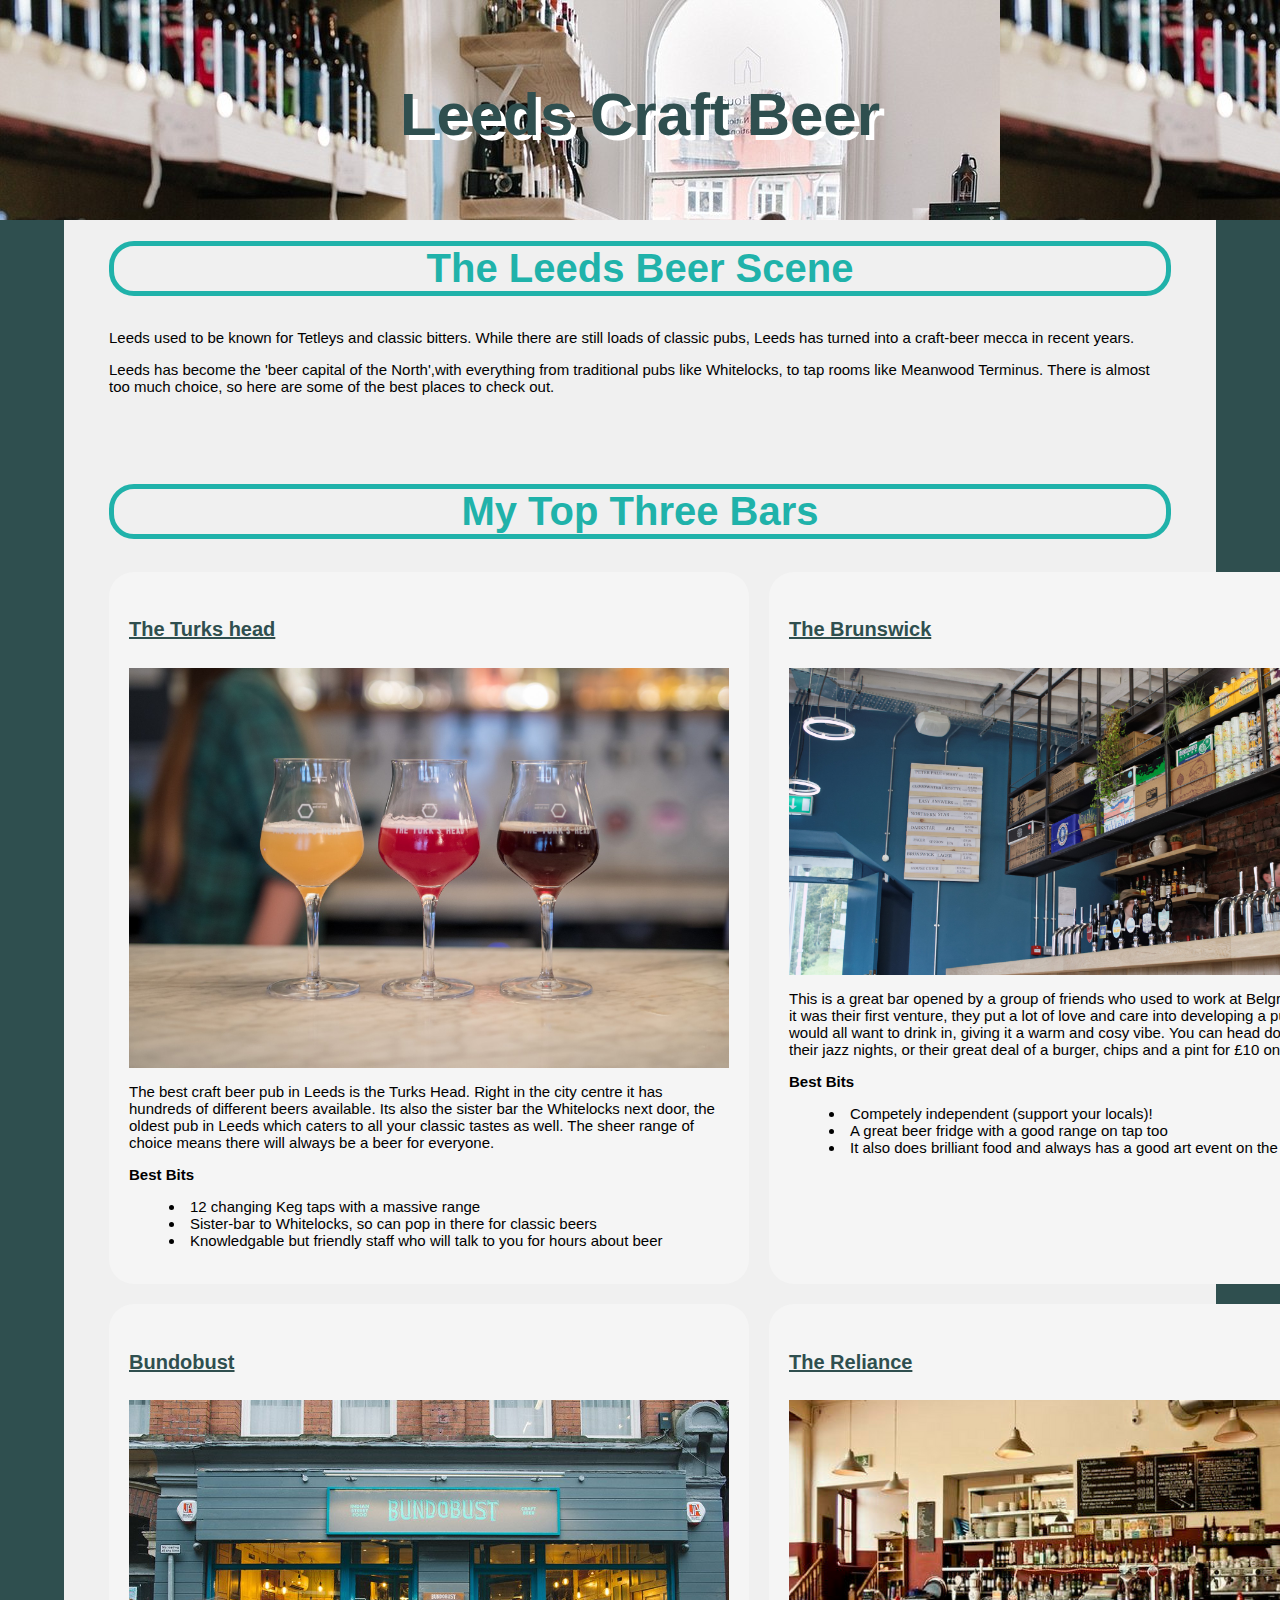
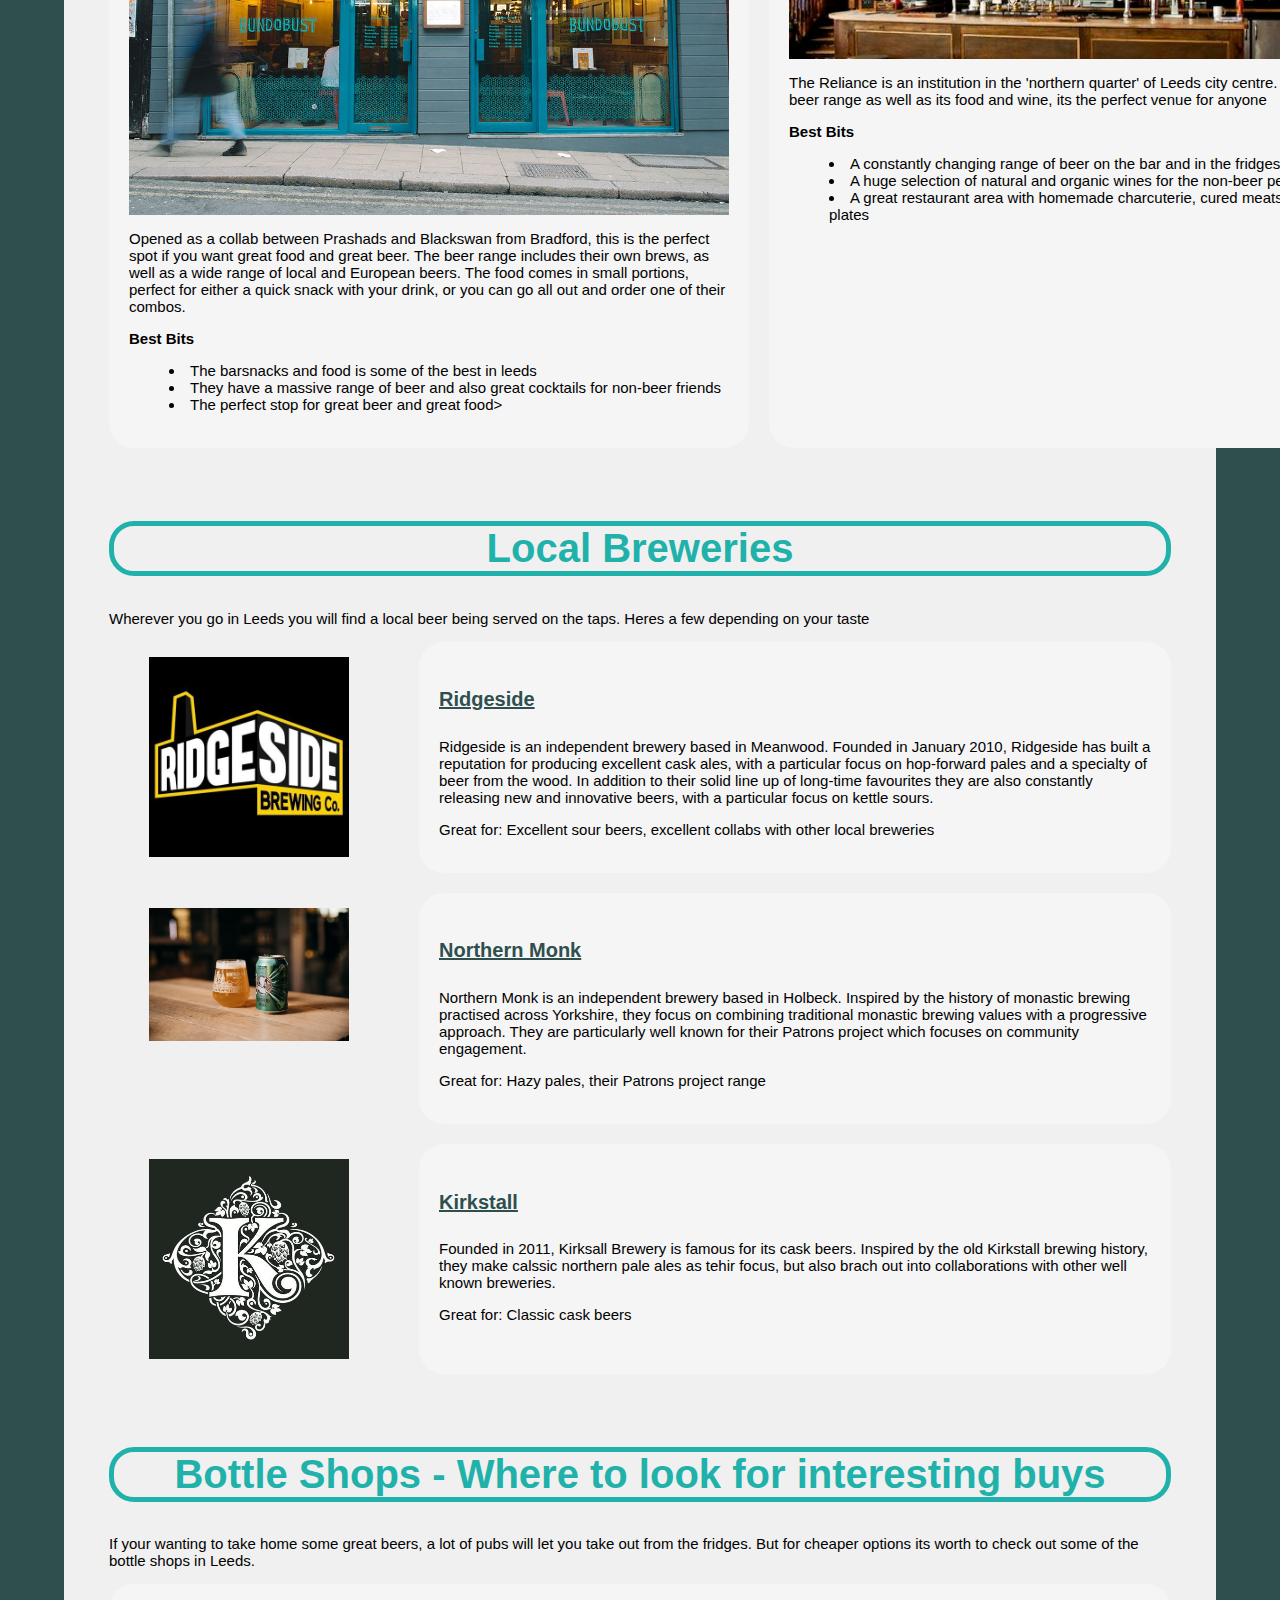
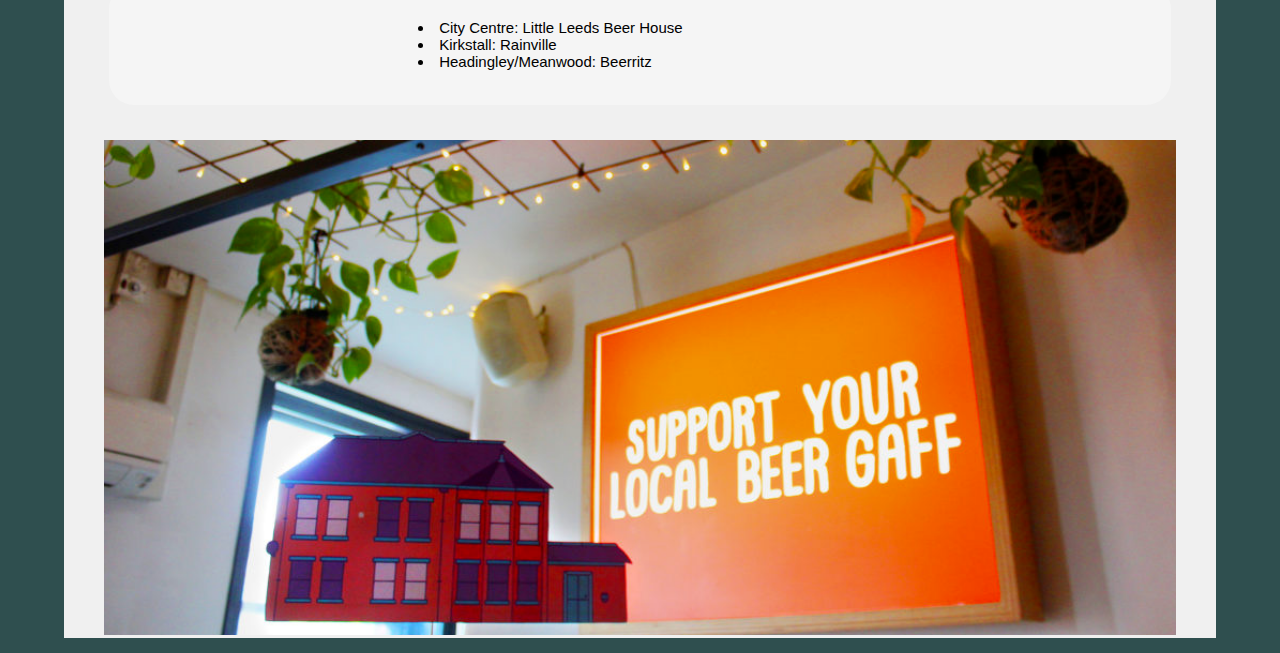
==== myblog.html @ 970b958e "Initial commit" ====
<!DOCTYPE html>
<html>
<head>
  <title>Leeds Beer Recommendations</title>
  <link rel="stylesheet" type="text/css" href="css/style.css">
</head>

<body>
  <header><h1>Leeds Craft Beer</h1></header>

  <main>

    <section>
      <h2>The Leeds Beer Scene</h2>
        <p>Leeds used to be known for Tetleys and classic bitters. While there are still loads of classic pubs, Leeds has turned into a craft-beer mecca in recent years.
        <p>Leeds has become the 'beer capital of the North',with everything from traditional pubs like Whitelocks, to tap rooms like
          Meanwood Terminus. There is almost too much choice, so here are some of the best places to check out.</p>
    </section>

    <section>
      <h2>My Top Three Bars</h2>

        <article class="bestbars">

          <div class="turkshead">
            <h4>The Turks head</h4>
              <img class="myimage" src="images/turkshead.jpg" alt="the Turks Head" width="600px">
              <p>The best craft beer pub in Leeds is the Turks Head. Right in the city centre it has hundreds of different beers available. Its also the sister bar the Whitelocks next door, the oldest pub in Leeds which caters to all your classic tastes as well. The sheer range of choice means there will always be a beer for everyone.</p>
              <p class="bestbits">Best Bits</p>
                <ul>
                  <li>12 changing Keg taps with a massive range</li>
                  <li>Sister-bar to Whitelocks, so can pop in there for classic beers</li>
                  <li>Knowledgable but friendly staff who will talk to you for hours about beer</li>
                </ul>
          </div>

          <div class="border" class="brunswick">
            <h4 id="brunswick">The Brunswick</h4>
              <img class="myimage" src="images/thebrunswick.jpg" alt="The Brunswick" width="600px">
              <p>This is a great bar opened by a group of friends who used to work at Belgrave together. As it was their first venture, they put a lot of love and care into developing a pub that they would all want to drink in, giving it a warm and cosy vibe. You can head down for one of their jazz nights, or their great deal of a burger, chips and a pint for £10 on a Wedenesday.</p>
              <p class="bestbits">Best Bits</p>
                <ul>
                  <li>Competely independent (support your locals)!</li>
                  <li>A great beer fridge with a good range on tap too</li>
                  <li>It also does brilliant food and always has a good art event on the top floor</li>
                </ul>
            </div>

            <div class=bundobust>
              <h4 id="bundobust">Bundobust</h4>
                <img class="myimage" src="images/Bundobust.jpg" alt="bundobust food" width="600px">
                <p>Opened as a collab between Prashads and Blackswan from Bradford, this is the perfect spot if you want great food and great beer. The beer range includes their own brews, as well as a wide range of local and European beers. The food comes in small portions, perfect for either a quick snack with your drink, or you can go all out and order one of their combos.</p>
                <p class="bestbits">Best Bits</p>
                  <ul>
                    <li>The barsnacks and food is some of the best in leeds</li>
                    <li>They have a massive range of beer and also great cocktails for non-beer friends</li>
                    <li>The perfect stop for great beer and great food>
                  </ul>
              </div>

              <div class="Reliance">
                <h4>The Reliance</h4>
                  <img class="myimage" src="images/thereliance.png" alt="the Reliance" width="600px">
                <p>The Reliance is an institution in the 'northern quarter' of Leeds city centre. Famous for its beer range as well as its food and wine, its the perfect venue for anyone</p>
                <p class="bestbits">Best Bits</p>
                  <ul>
                    <li>A constantly changing range of beer on the bar and in the fridges</li>
                    <li>A huge selection of natural and organic wines for the non-beer people</li>
                    <li>A great restaurant area with homemade charcuterie, cured meats and seasonal plates</li>
                  </ul>
              </div>

        </article>
    </section>

    <section>
      <h2>Local Breweries</h2>
          <p>Wherever you go in Leeds you will find a local beer being served on the taps. Heres a few depending on your taste </p>
        <article class="gridcontainer">
          <figure class="item4">
            <img class="myimage" src="images/ridgeside.jpeg" alt="ridgeside logo" width="200px">
          </figure>
          <div class="item1">
            <h4>Ridgeside</h4>
              <p> Ridgeside is an independent brewery based in Meanwood. Founded in January 2010, Ridgeside has built a reputation for producing excellent cask ales, with a particular focus on hop-forward pales and a specialty of beer from the wood. In addition to their solid line up of long-time favourites they are also constantly releasing new and innovative beers, with a particular focus on kettle sours.</p>
              <p><bold>Great for:</bold> Excellent sour beers, excellent collabs with other local breweries</p>
          </div>

          <figure class="item5">
            <img class="myimage" src="images/northernmonkbrew.jpg" width="200px">
          </figure>
          <div class="item2">
            <h4>Northern Monk</h4>
              <p>Northern Monk is an independent brewery based in Holbeck. Inspired by the history of monastic brewing practised across Yorkshire, they focus on combining traditional monastic brewing values with a progressive approach. They are particularly well known for their Patrons project which focuses on community engagement.</p>
              <p><bold>Great for:</bold> Hazy pales, their Patrons project range</p>
          </div>

          <figure class="item6">
            <img class="myimage" src="images/kirkstall.jpg" width=200px>
          </figure>
          <div class="item3">
            <h4>Kirkstall</h4>
              <p>Founded in 2011, Kirksall Brewery is famous for its cask beers. Inspired by the old Kirkstall brewing history, they make calssic northern pale ales as tehir focus, but also brach out into collaborations with other well known breweries.</p>
              <p><bold>Great for:</bold> Classic cask beers</p>
          </div>

        </article>
    </section>

    <section>
      <article>
        <h2>Bottle Shops - Where to look for interesting buys</h2>
           <p>If your wanting to take home some great beers, a lot of pubs will let you take out from the fridges. But for cheaper options its worth to check out some of the bottle shops in Leeds. </p>
          <div class="bottleshops">
            <div></div>
            <div class="bslist">
              <ul>
                <li>City Centre: Little Leeds Beer House</li>
                <li>Kirkstall: Rainville</li>
                <li>Headingley/Meanwood: Beerritz</li>
              </ul>
            </div>
      </article>
    </section>
    <figure class="support">
      <img src="./images/supportyourlocal2.png" alt="support your local beer gaff" width=100%>
    </figure>
  </main>

</body>
</html>
---- css/style.css ----
body {
  font: 15px arial, sans-serif;
  margin-left: auto;
  margin-right: auto;
  background-color:#2F4F4F;
}

section {
  margin-left: 25px;
  margin-right: 25px;
  padding: 20px;
}

header {
  background-image: url("../images/littleleedsbeerhouse.jpeg");
  height: 180px;
  padding: 40px 0 0 0;
  position: fixed;
  top: 0;
  width: 100%;
}

main {
  width: 90%;
  margin: 0 auto;
  background-color:  #f0f0f0;
  padding-top: 180px;
}


h1 {
  color: #2F4F4F;
  font-weight: bolder;
  font-size: 60px;
  text-shadow: 5px 5px #fff;
  text-align: center;
}

h2 {
  color: #20B2AA;
  font-weight: bolder;
  font-size: 40px;
  border-style: solid;
  border-width: 5px;
  text-align: center;
  border-radius: 25px;
}

h4 {
  color: #2F4F4F;
  font-weight: bolder;
  font-size: 20px;
  text-decoration: underline;
}

ul, ol {
    list-style-position: inside;
}

.myimage {
       display:block;
       margin-left: auto;
       margin-right: auto;
   }

.bestbits{
  font-size: 15px;
  font-weight: bold;
}

.bestbars {
display: grid;
grid-template-areas: "turkshead brunswick" "bundobust reliance";
grid-column-gap: 20px;
grid-row-gap: 20px;
}

.bestbars div {
  background-color: #F5F5F5;
  border-radius: 25px;
  padding: 20px;
}

.turkshead {
  grid-area: "turkshead";
}

.brunswick {
  grid-area: "brunswick";
}

.bundobust {
  grid-area: "bundobust";
}

.reliance {
  grid-area: "reliance";
}

.gridcontainer {
  display: grid;
  grid-template-areas: "item4 item1" "item5 item2" "item6 item3";
  grid-column-gap: 30px;
  grid-row-gap: 20px;
}

.gridcontainer div {
  background-color: #F5F5F5;
  border-radius: 25px;
  padding: 20px;
}

#item1{
  grid-area: "item1";
}

#item2{
  grid-area: "item2";
}

#item3{
  grid-area: "item3";
}

#item4{
  grid-area: "item4";
}

#item5{
  grid-area: "item5";
}

#item6{
  grid-area: "item6";
}

.bottleshops {
  display: grid;
  grid-template-areas: "blank1 bslist blank2";
  grid-column-gap: 30px;
  grid-row-gap: 20px;
  background-color: #F5F5F5;
  border-radius: 25px;
  padding: 20px;
}

.support {
  object-fit: fill;
}
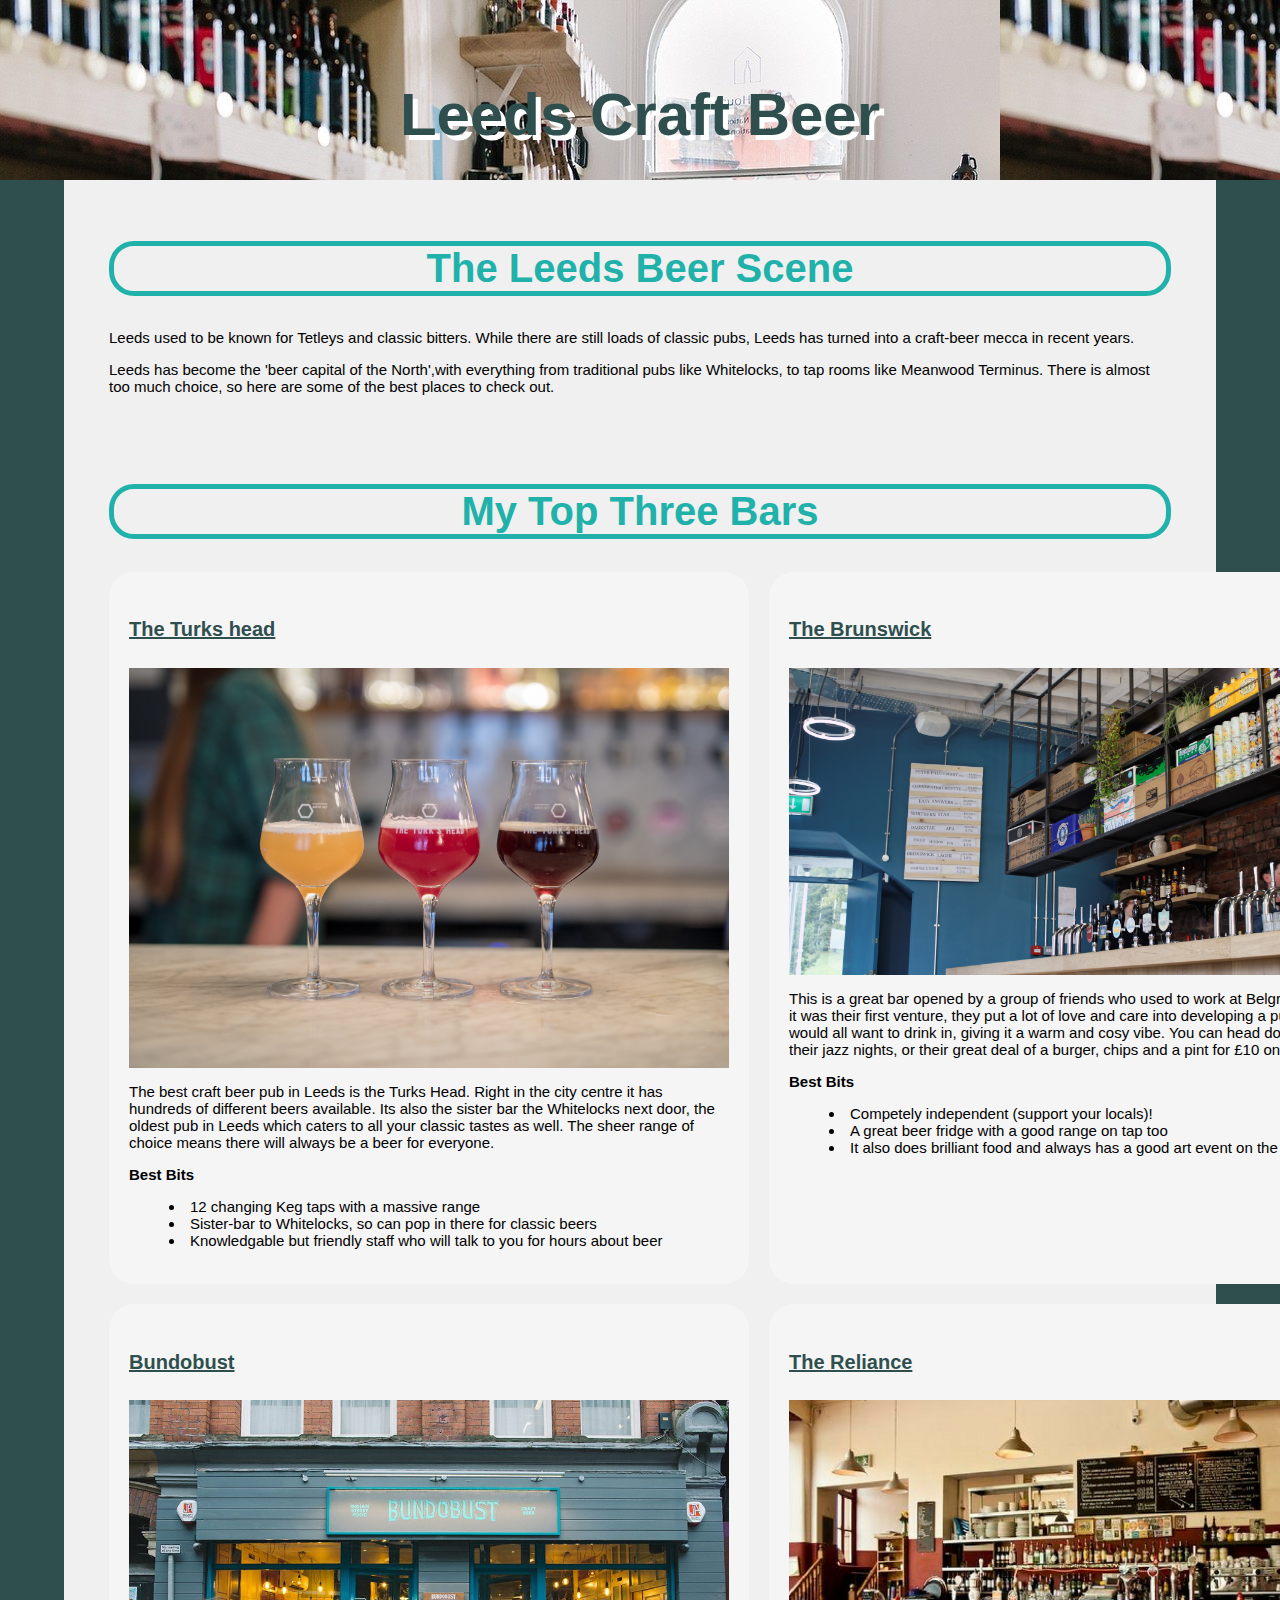
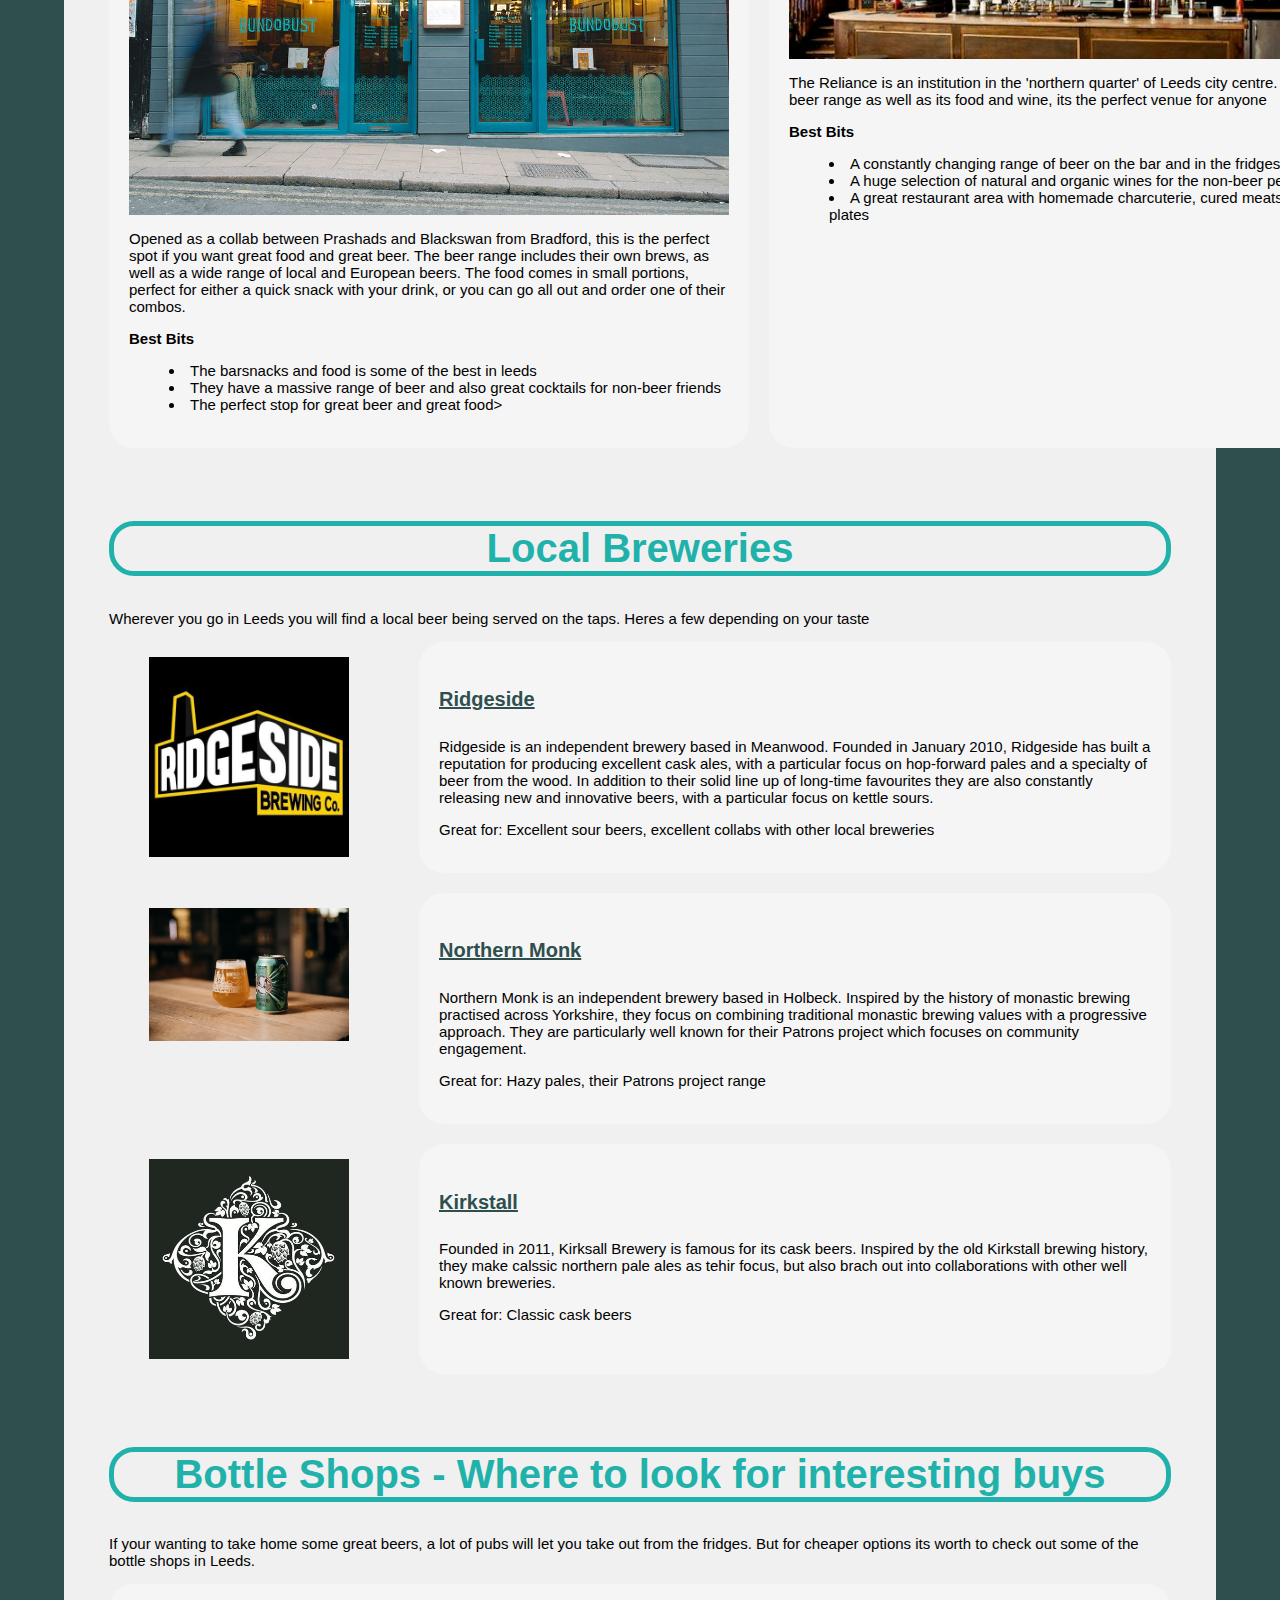
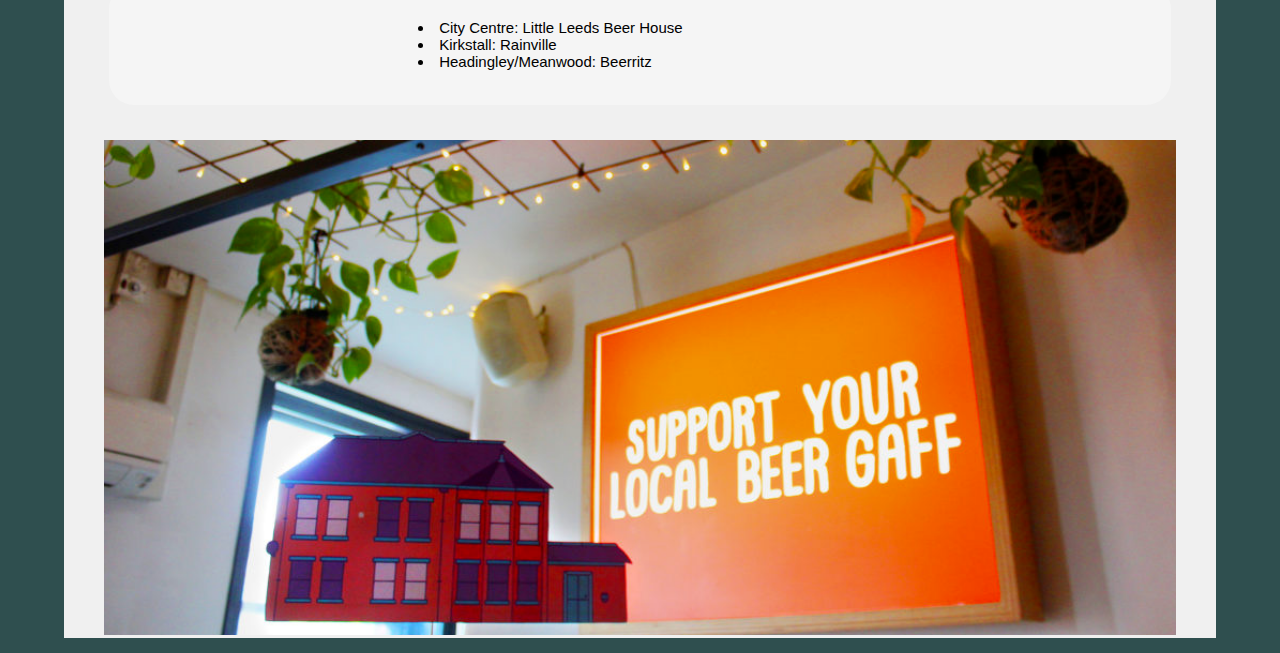
==== commit 14df8790: "responsive" ====
--- a/myblog.html
+++ b/myblog.html
@@ -1,6 +1,7 @@
 <!DOCTYPE html>
 <html>
 <head>
+  <meta name="viewport" content="width=device-width, initial-scale=1.0">
   <title>Leeds Beer Recommendations</title>
   <link rel="stylesheet" type="text/css" href="css/style.css">
 </head>
--- a/css/style.css
+++ b/css/style.css
@@ -1,3 +1,7 @@
+* {
+  box-sizing: border-box;
+}
+
 body {
   font: 15px arial, sans-serif;
   margin-left: auto;
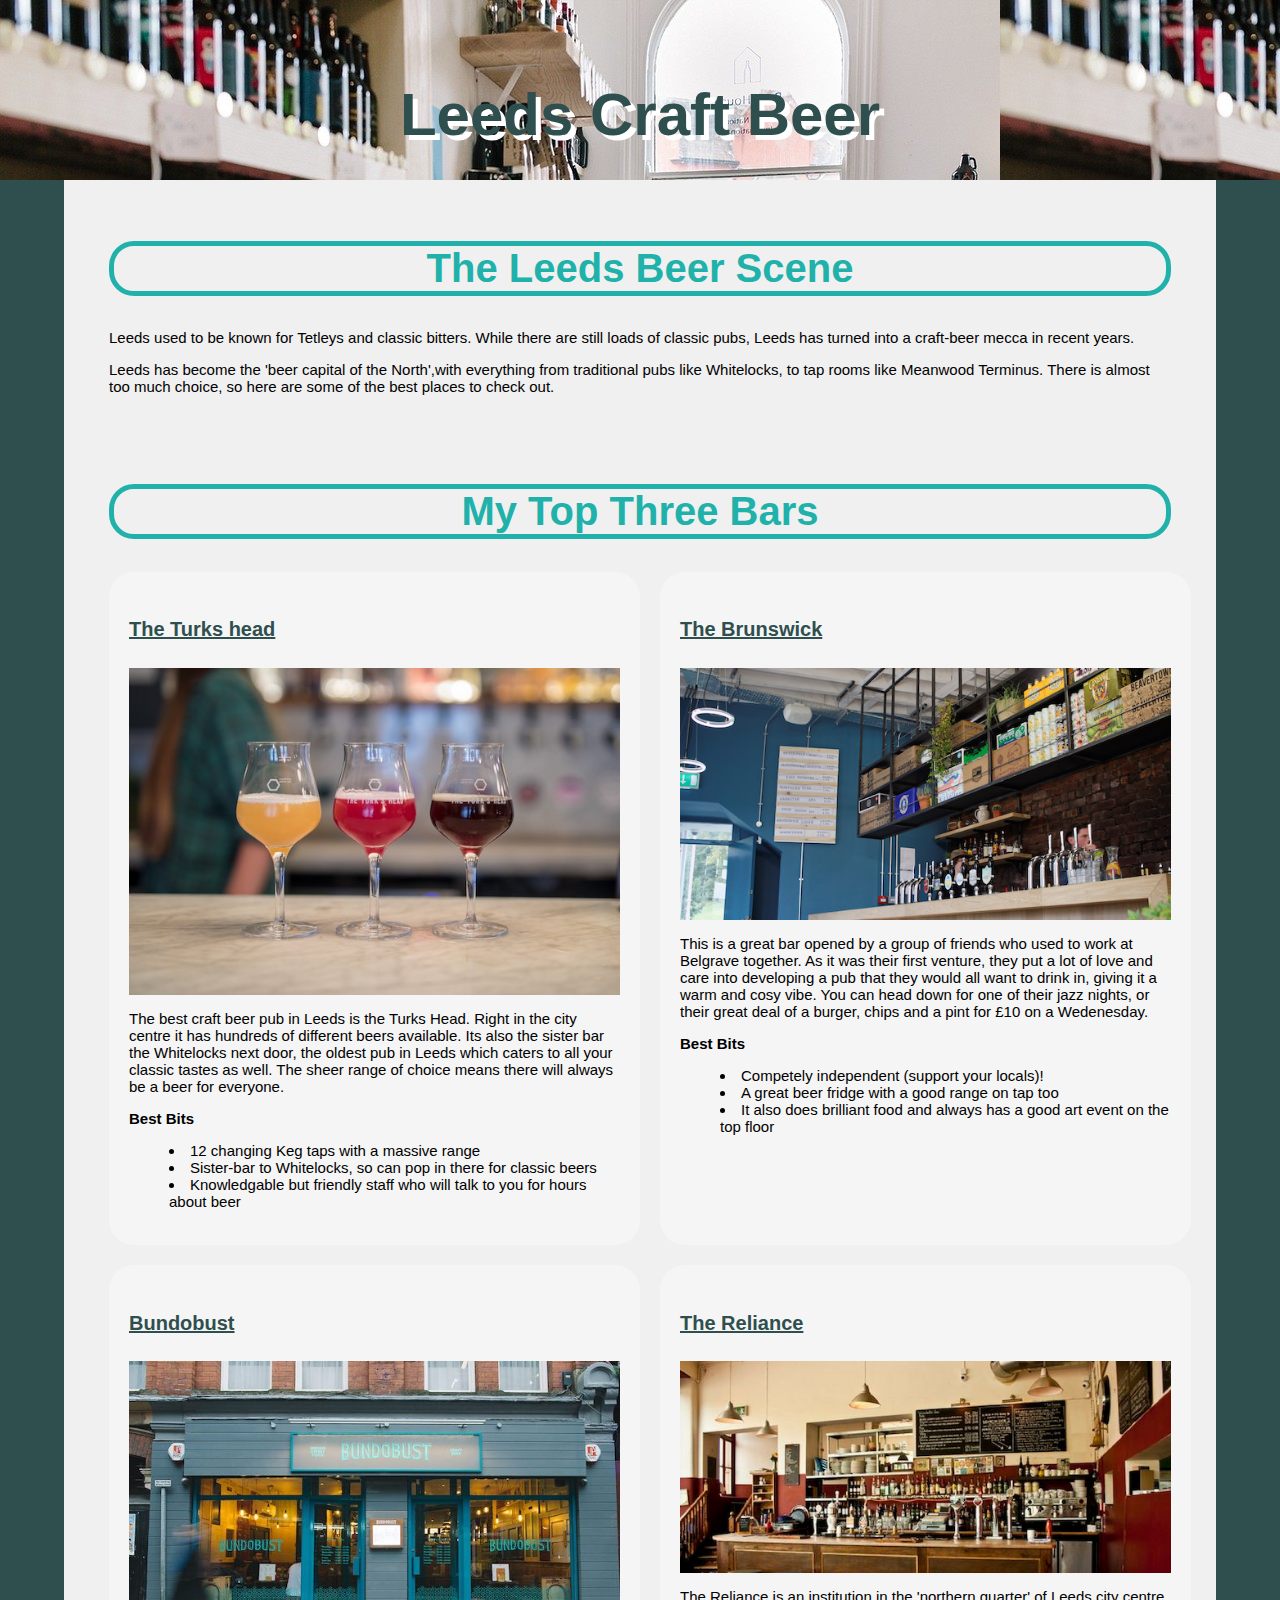
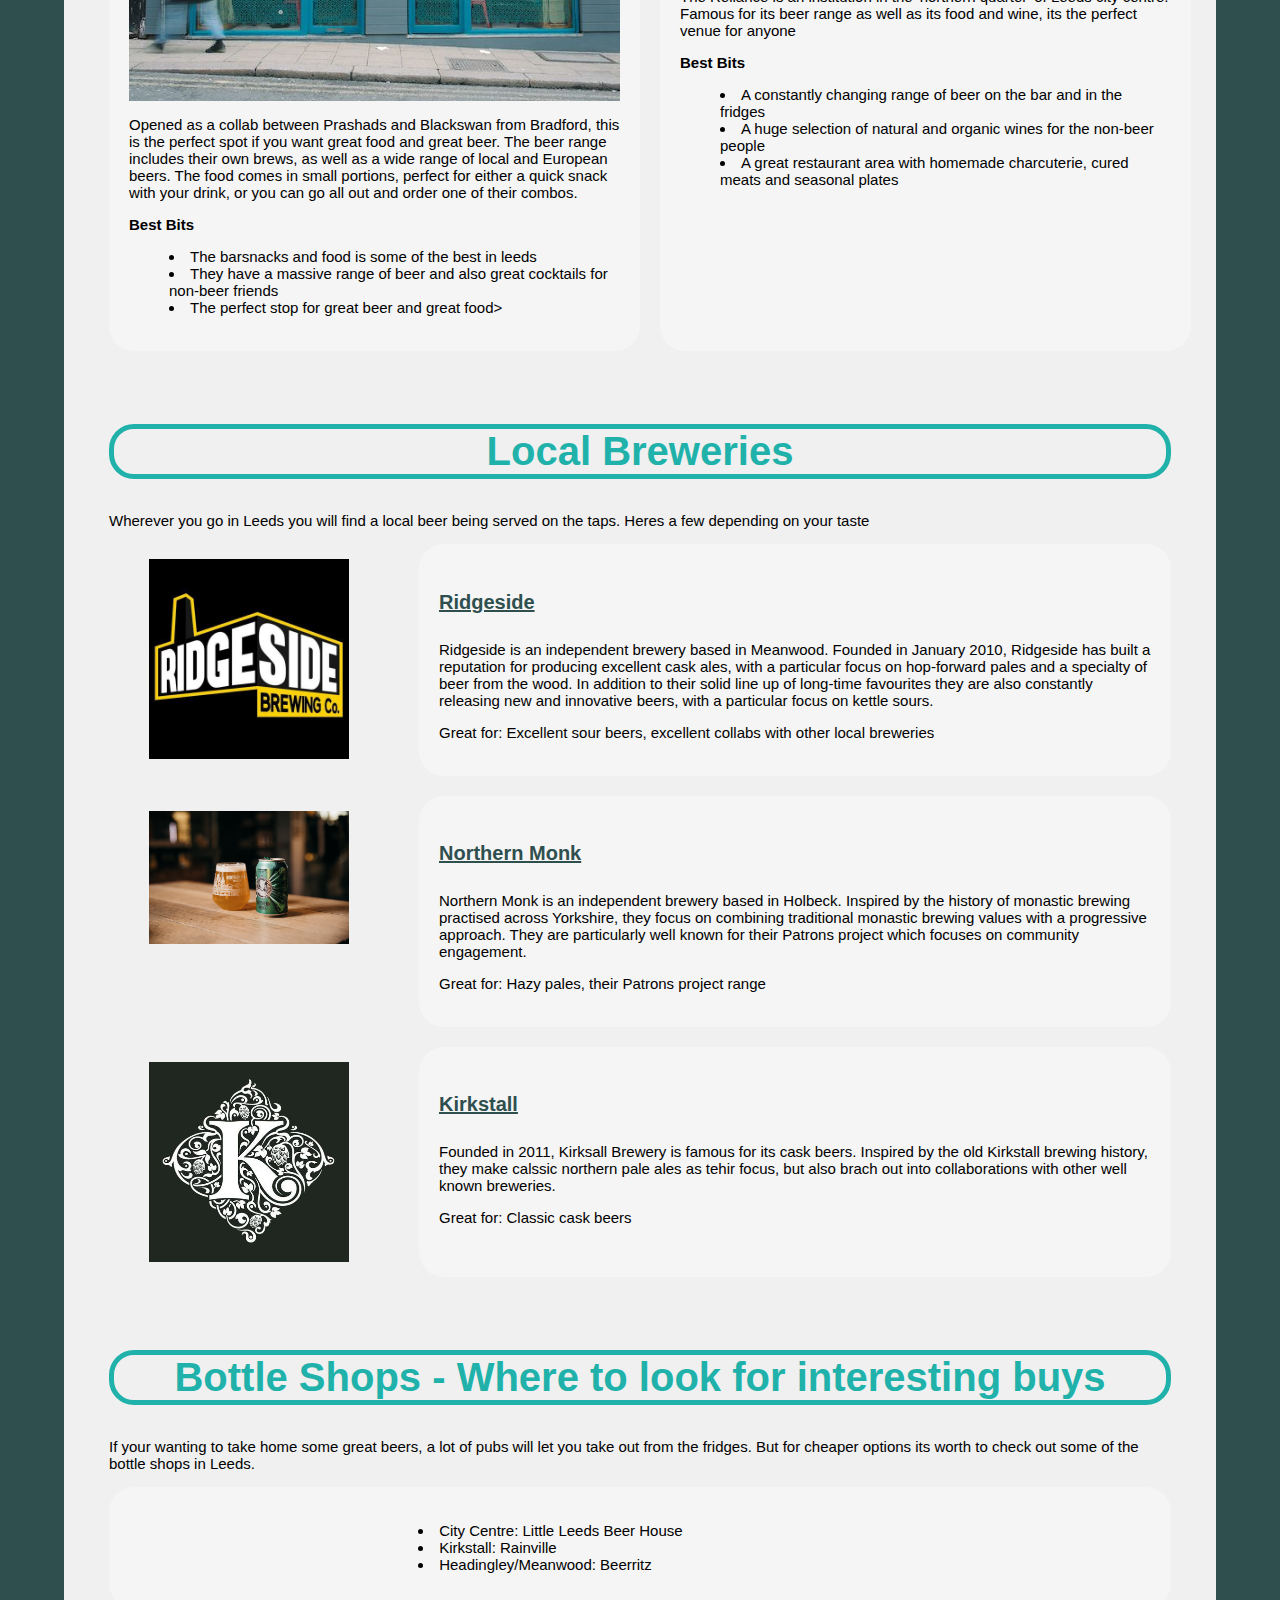
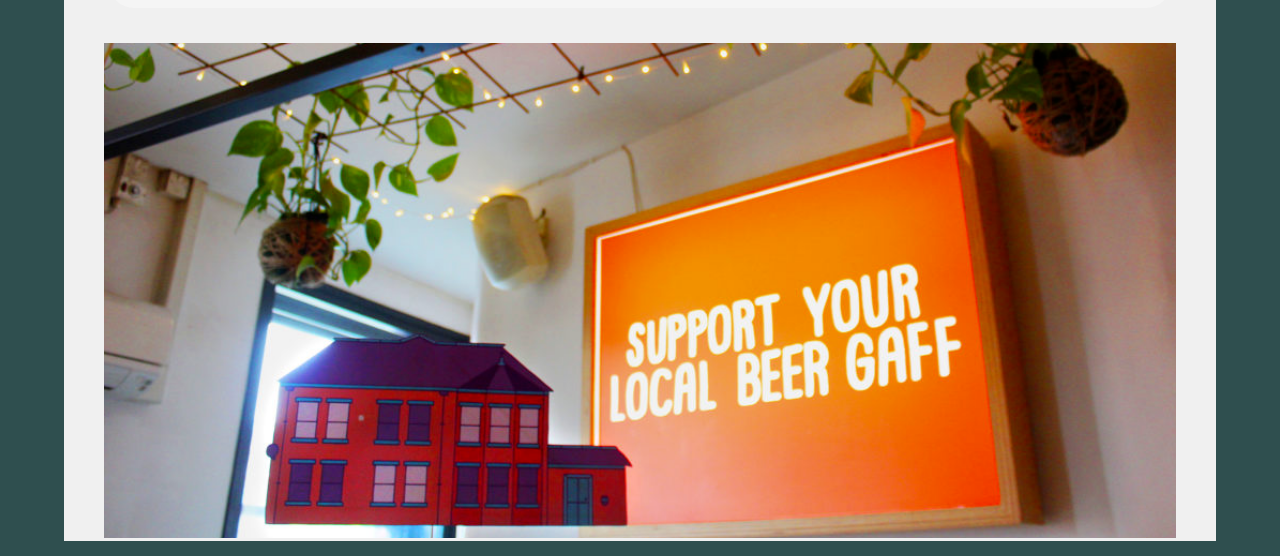
==== commit fdd50f31: "responsive 2" ====
--- a/myblog.html
+++ b/myblog.html
@@ -25,7 +25,7 @@
 
           <div class="turkshead">
             <h4>The Turks head</h4>
-              <img class="myimage" src="images/turkshead.jpg" alt="the Turks Head" width="600px">
+              <img class="myimage" src="images/turkshead.jpg" alt="the Turks Head" class="responsive">
               <p>The best craft beer pub in Leeds is the Turks Head. Right in the city centre it has hundreds of different beers available. Its also the sister bar the Whitelocks next door, the oldest pub in Leeds which caters to all your classic tastes as well. The sheer range of choice means there will always be a beer for everyone.</p>
               <p class="bestbits">Best Bits</p>
                 <ul>
@@ -37,7 +37,7 @@
 
           <div class="border" class="brunswick">
             <h4 id="brunswick">The Brunswick</h4>
-              <img class="myimage" src="images/thebrunswick.jpg" alt="The Brunswick" width="600px">
+              <img class="myimage" src="images/thebrunswick.jpg" alt="The Brunswick" class="responsive">
               <p>This is a great bar opened by a group of friends who used to work at Belgrave together. As it was their first venture, they put a lot of love and care into developing a pub that they would all want to drink in, giving it a warm and cosy vibe. You can head down for one of their jazz nights, or their great deal of a burger, chips and a pint for £10 on a Wedenesday.</p>
               <p class="bestbits">Best Bits</p>
                 <ul>
@@ -49,7 +49,7 @@
 
             <div class=bundobust>
               <h4 id="bundobust">Bundobust</h4>
-                <img class="myimage" src="images/Bundobust.jpg" alt="bundobust food" width="600px">
+                <img class="myimage" src="images/Bundobust.jpg" alt="bundobust food" class="responsive">
                 <p>Opened as a collab between Prashads and Blackswan from Bradford, this is the perfect spot if you want great food and great beer. The beer range includes their own brews, as well as a wide range of local and European beers. The food comes in small portions, perfect for either a quick snack with your drink, or you can go all out and order one of their combos.</p>
                 <p class="bestbits">Best Bits</p>
                   <ul>
@@ -61,7 +61,7 @@
 
               <div class="Reliance">
                 <h4>The Reliance</h4>
-                  <img class="myimage" src="images/thereliance.png" alt="the Reliance" width="600px">
+                  <img class="myimage" src="images/thereliance.png" alt="the Reliance" class="responsive">
                 <p>The Reliance is an institution in the 'northern quarter' of Leeds city centre. Famous for its beer range as well as its food and wine, its the perfect venue for anyone</p>
                 <p class="bestbits">Best Bits</p>
                   <ul>
--- a/css/style.css
+++ b/css/style.css
@@ -2,6 +2,10 @@
   box-sizing: border-box;
 }
 
+img {
+  object-fit: cover;
+  max-width: 100%;
+}
 body {
   font: 15px arial, sans-serif;
   margin-left: auto;
@@ -77,6 +81,7 @@
 grid-template-areas: "turkshead brunswick" "bundobust reliance";
 grid-column-gap: 20px;
 grid-row-gap: 20px;
+grid-template-columns: repeat( 2, 50% );
 }
 
 .bestbars div {
@@ -151,3 +156,8 @@
 .support {
   object-fit: fill;
 }
+
+/* .responsive {
+  max-width: 100%;
+  height: auto;
+} */
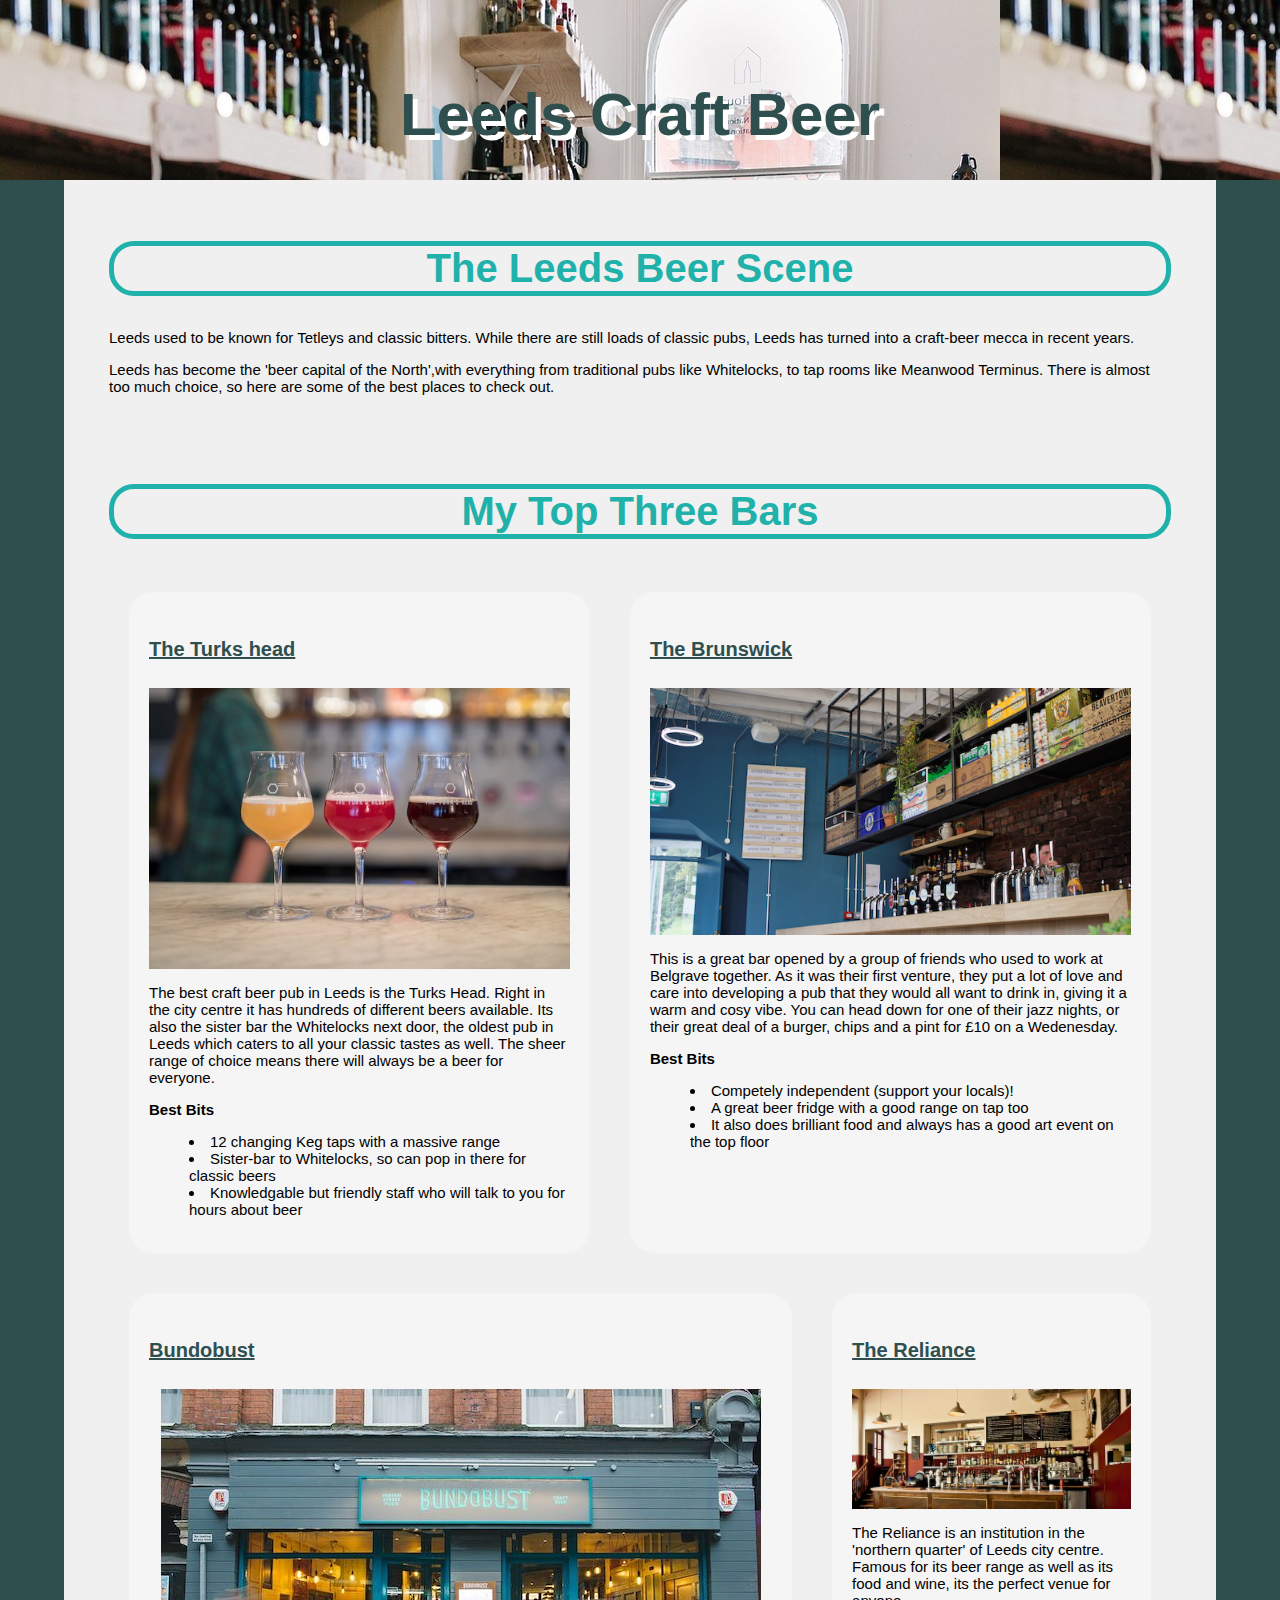
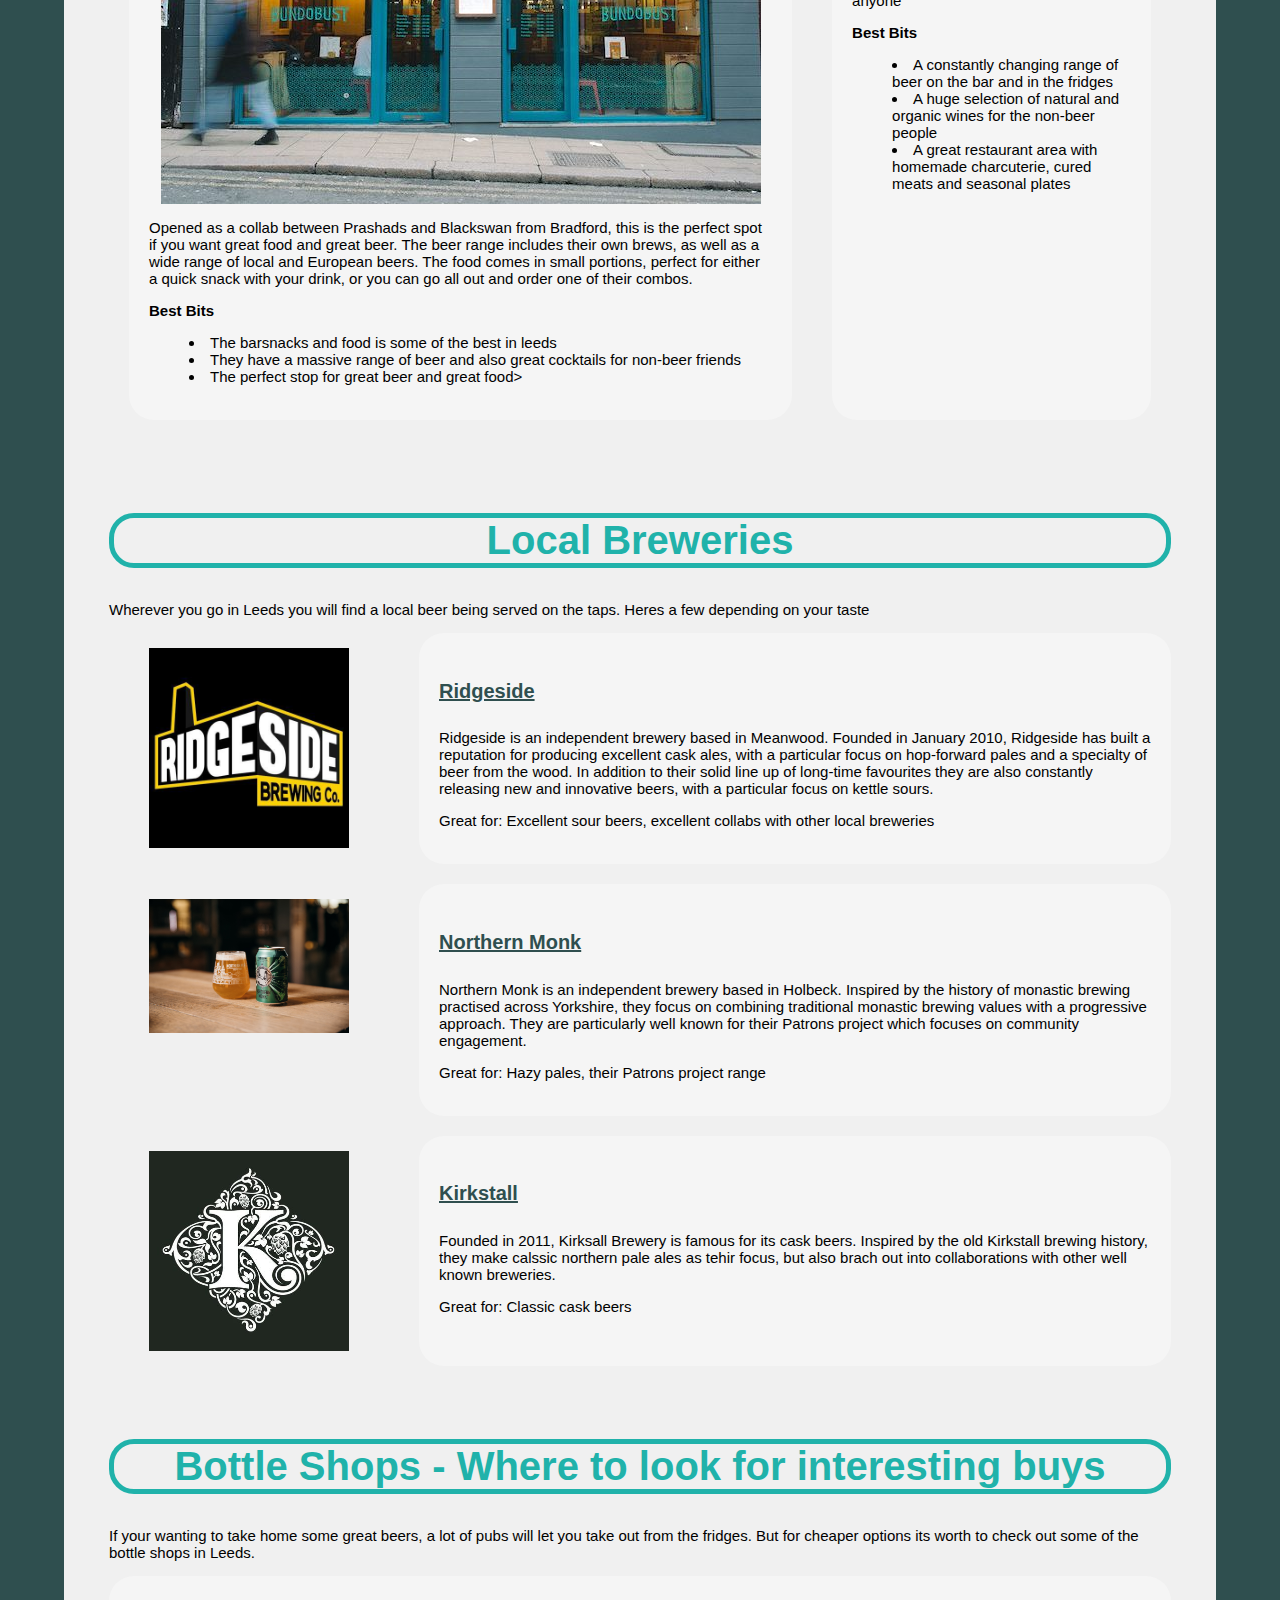
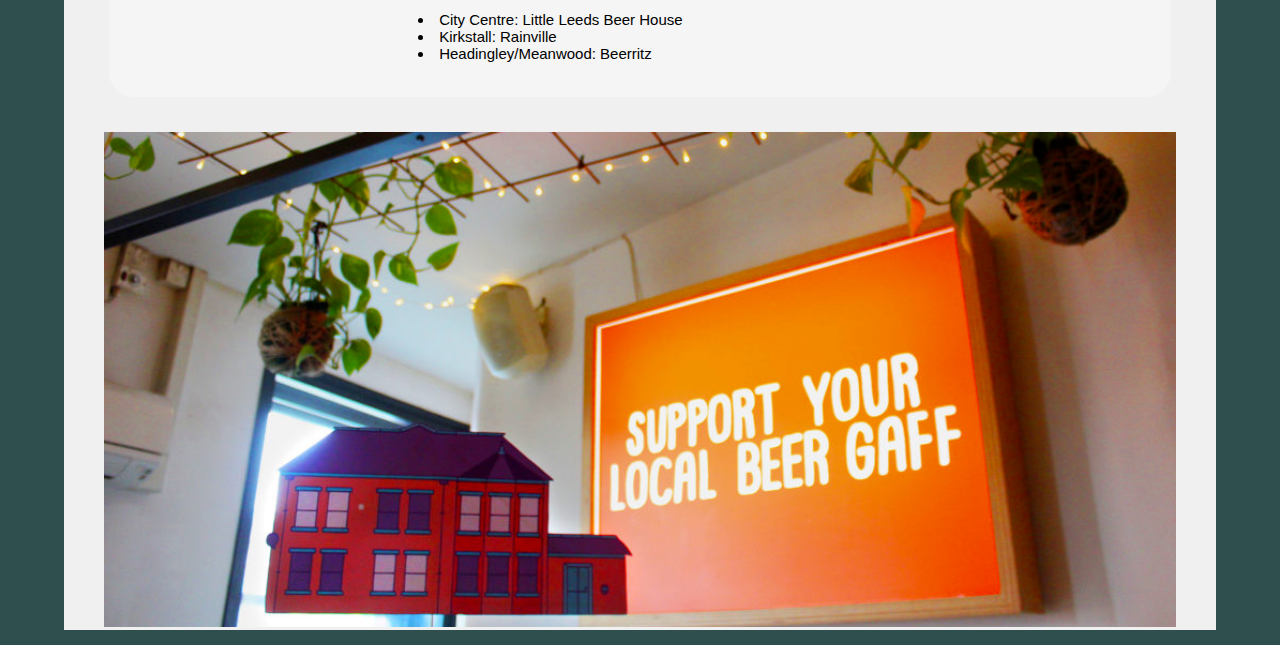
==== commit 8fbb6de7: "b" ====
--- a/myblog.html
+++ b/myblog.html
@@ -46,7 +46,8 @@
                   <li>It also does brilliant food and always has a good art event on the top floor</li>
                 </ul>
             </div>
-
+          </article>
+          <article class="bestbars2">
             <div class=bundobust>
               <h4 id="bundobust">Bundobust</h4>
                 <img class="myimage" src="images/Bundobust.jpg" alt="bundobust food" class="responsive">
--- a/css/style.css
+++ b/css/style.css
@@ -77,24 +77,82 @@
 }
 
 .bestbars {
+  display: flex;
+  flex-direction: row;
+  flex-wrap: nowrap;
+}
+
+.turkshead,
+.brunswick,
+ {
+  width: 100%;
+  margin: .5rem;
+  flex: 1 1 0;
+  width: 0;
+}
+
+@media screen and (max-width: 700px) {
+    .bestbars {
+    flex-wrap: wrap;
+  }
+}
+
+.bestbars2 {
+  display: flex;
+  flex-direction: row;
+  flex-wrap: nowrap;
+  justify-content: space-between;
+}
+
+.bundobust
+.reliance
+ {
+  width: 100%;
+  margin: .5rem;
+  flex: 1;
+}
+
+@media screen and (max-width: 700px) {
+    .bestbars2 {
+    flex-wrap: wrap;
+  }
+}
+
+/* .bestbars {
 display: grid;
 grid-template-areas: "turkshead brunswick" "bundobust reliance";
 grid-column-gap: 20px;
-grid-row-gap: 20px;
-grid-template-columns: repeat( 2, 50% );
-}
+grid-template-columns: 50% 50%;
+} */
+
+/* @media screen and (max-width: 700px) {
+  .bestbars {
+  display: grid;
+  grid-template-areas: "turkshead brunswick" "bundobust reliance";
+  grid-column-gap: 20px;
+  grid-template-columns: 100%;
+  grid-template-rows: auto;
+  }
+} */
 
 .bestbars div {
   background-color: #F5F5F5;
   border-radius: 25px;
   padding: 20px;
-}
+  margin: 20px;
+}
+
+.bestbars2 div {
+  background-color: #F5F5F5;
+  border-radius: 25px;
+  padding: 20px;
+  margin: 20px;
 
 .turkshead {
   grid-area: "turkshead";
 }
 
-.brunswick {
+.brunswick
   grid-area: "brunswick";
 }
 
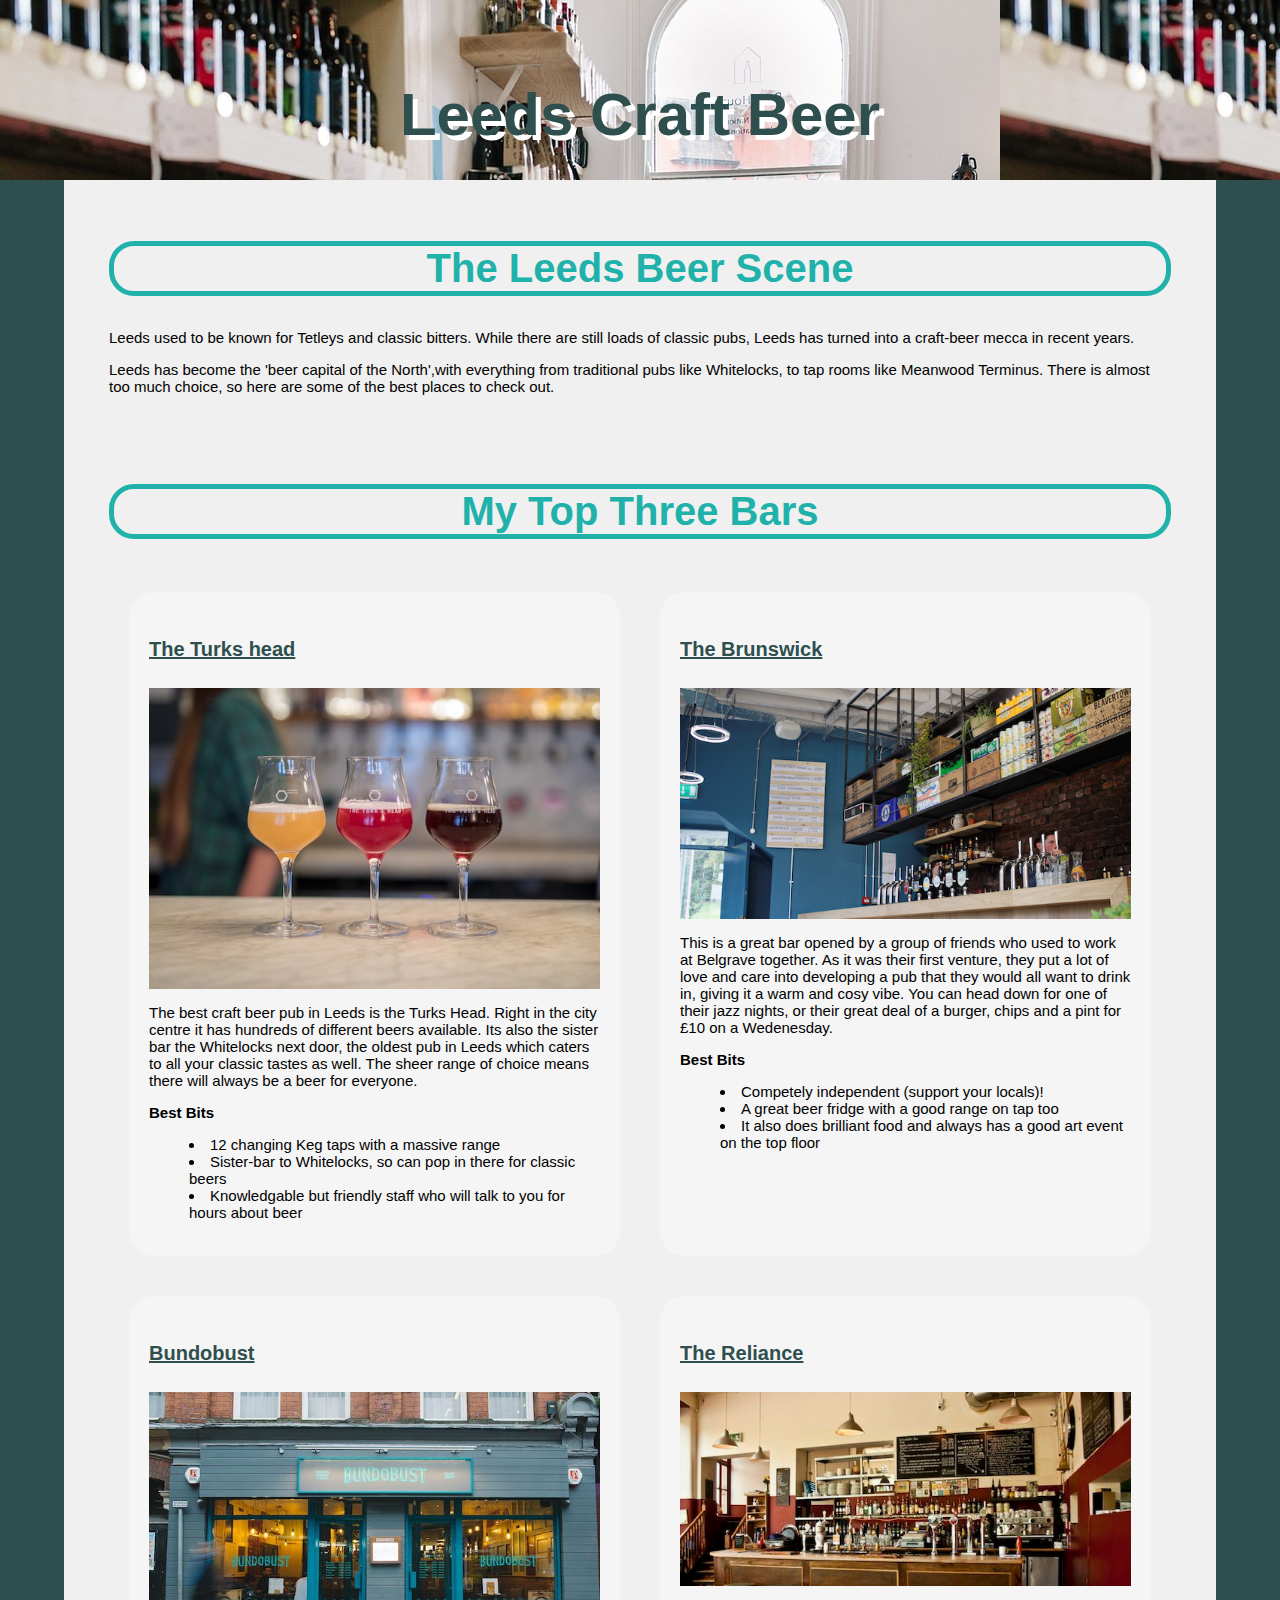
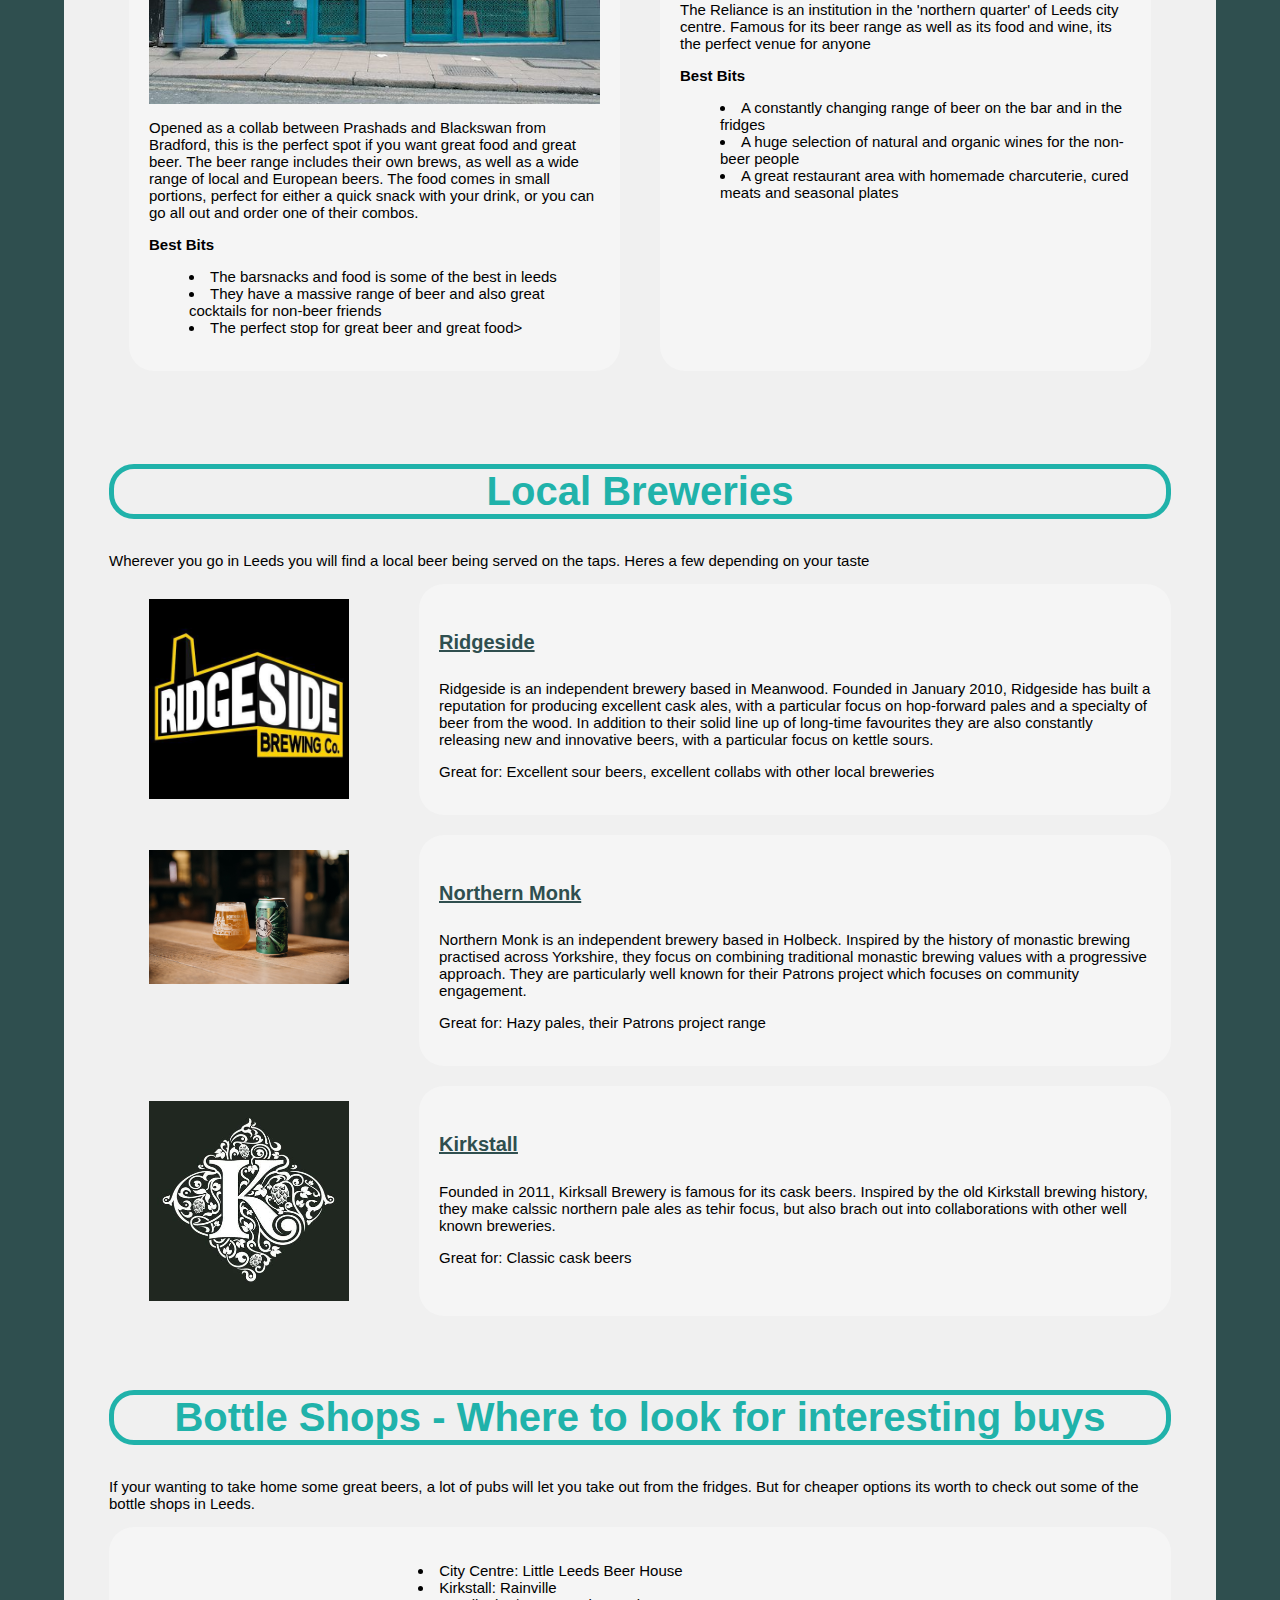
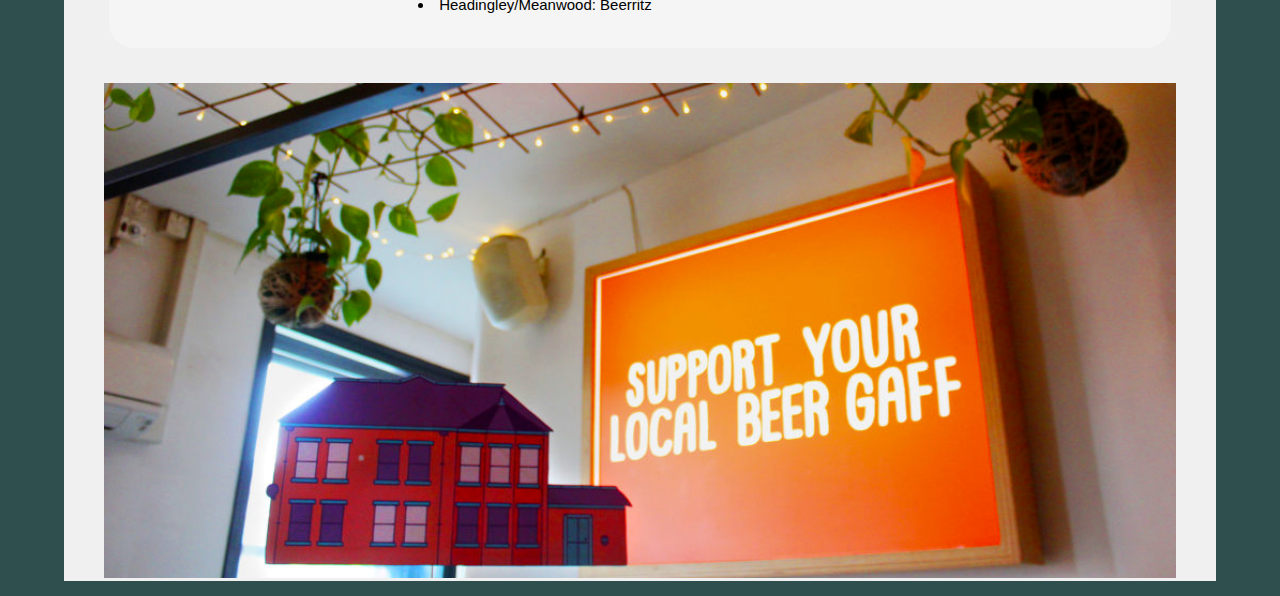
==== commit d244bd9b: "final version" ====
--- a/myblog.html
+++ b/myblog.html
@@ -25,7 +25,7 @@
 
           <div class="turkshead">
             <h4>The Turks head</h4>
-              <img class="myimage" src="images/turkshead.jpg" alt="the Turks Head" class="responsive">
+              <img class="myimage" src="images/turkshead.jpg" alt="the Turks Head">
               <p>The best craft beer pub in Leeds is the Turks Head. Right in the city centre it has hundreds of different beers available. Its also the sister bar the Whitelocks next door, the oldest pub in Leeds which caters to all your classic tastes as well. The sheer range of choice means there will always be a beer for everyone.</p>
               <p class="bestbits">Best Bits</p>
                 <ul>
@@ -35,9 +35,9 @@
                 </ul>
           </div>
 
-          <div class="border" class="brunswick">
-            <h4 id="brunswick">The Brunswick</h4>
-              <img class="myimage" src="images/thebrunswick.jpg" alt="The Brunswick" class="responsive">
+          <div class="brunswick">
+            <h4>The Brunswick</h4>
+              <img class="myimage" src="images/thebrunswick.jpg" alt="The Brunswick">
               <p>This is a great bar opened by a group of friends who used to work at Belgrave together. As it was their first venture, they put a lot of love and care into developing a pub that they would all want to drink in, giving it a warm and cosy vibe. You can head down for one of their jazz nights, or their great deal of a burger, chips and a pint for £10 on a Wedenesday.</p>
               <p class="bestbits">Best Bits</p>
                 <ul>
@@ -46,11 +46,11 @@
                   <li>It also does brilliant food and always has a good art event on the top floor</li>
                 </ul>
             </div>
-          </article>
-          <article class="bestbars2">
+        </article>
+        <article class="bestbars2">
             <div class=bundobust>
-              <h4 id="bundobust">Bundobust</h4>
-                <img class="myimage" src="images/Bundobust.jpg" alt="bundobust food" class="responsive">
+              <h4>Bundobust</h4>
+                <img class="myimage" src="images/Bundobust.jpg" alt="bundobust food">
                 <p>Opened as a collab between Prashads and Blackswan from Bradford, this is the perfect spot if you want great food and great beer. The beer range includes their own brews, as well as a wide range of local and European beers. The food comes in small portions, perfect for either a quick snack with your drink, or you can go all out and order one of their combos.</p>
                 <p class="bestbits">Best Bits</p>
                   <ul>
@@ -60,9 +60,9 @@
                   </ul>
               </div>
 
-              <div class="Reliance">
+              <div class="reliance">
                 <h4>The Reliance</h4>
-                  <img class="myimage" src="images/thereliance.png" alt="the Reliance" class="responsive">
+                  <img class="myimage" src="images/thereliance.png" alt="the Reliance">
                 <p>The Reliance is an institution in the 'northern quarter' of Leeds city centre. Famous for its beer range as well as its food and wine, its the perfect venue for anyone</p>
                 <p class="bestbits">Best Bits</p>
                   <ul>
--- a/css/style.css
+++ b/css/style.css
@@ -83,12 +83,10 @@
 }
 
 .turkshead,
-.brunswick,
+.brunswick
  {
   width: 100%;
   margin: .5rem;
-  flex: 1 1 0;
-  width: 0;
 }
 
 @media screen and (max-width: 700px) {
@@ -104,12 +102,11 @@
   justify-content: space-between;
 }
 
-.bundobust
+.bundobust,
 .reliance
- {
+  {
   width: 100%;
   margin: .5rem;
-  flex: 1;
 }
 
 @media screen and (max-width: 700px) {
@@ -118,22 +115,6 @@
   }
 }
 
-/* .bestbars {
-display: grid;
-grid-template-areas: "turkshead brunswick" "bundobust reliance";
-grid-column-gap: 20px;
-grid-template-columns: 50% 50%;
-} */
-
-/* @media screen and (max-width: 700px) {
-  .bestbars {
-  display: grid;
-  grid-template-areas: "turkshead brunswick" "bundobust reliance";
-  grid-column-gap: 20px;
-  grid-template-columns: 100%;
-  grid-template-rows: auto;
-  }
-} */
 
 .bestbars div {
   background-color: #F5F5F5;
@@ -147,22 +128,8 @@
   border-radius: 25px;
   padding: 20px;
   margin: 20px;
-
-.turkshead {
-  grid-area: "turkshead";
 }
 
-.brunswick
-  grid-area: "brunswick";
-}
-
-.bundobust {
-  grid-area: "bundobust";
-}
-
-.reliance {
-  grid-area: "reliance";
-}
 
 .gridcontainer {
   display: grid;
@@ -214,8 +181,3 @@
 .support {
   object-fit: fill;
 }
-
-/* .responsive {
-  max-width: 100%;
-  height: auto;
-} */
